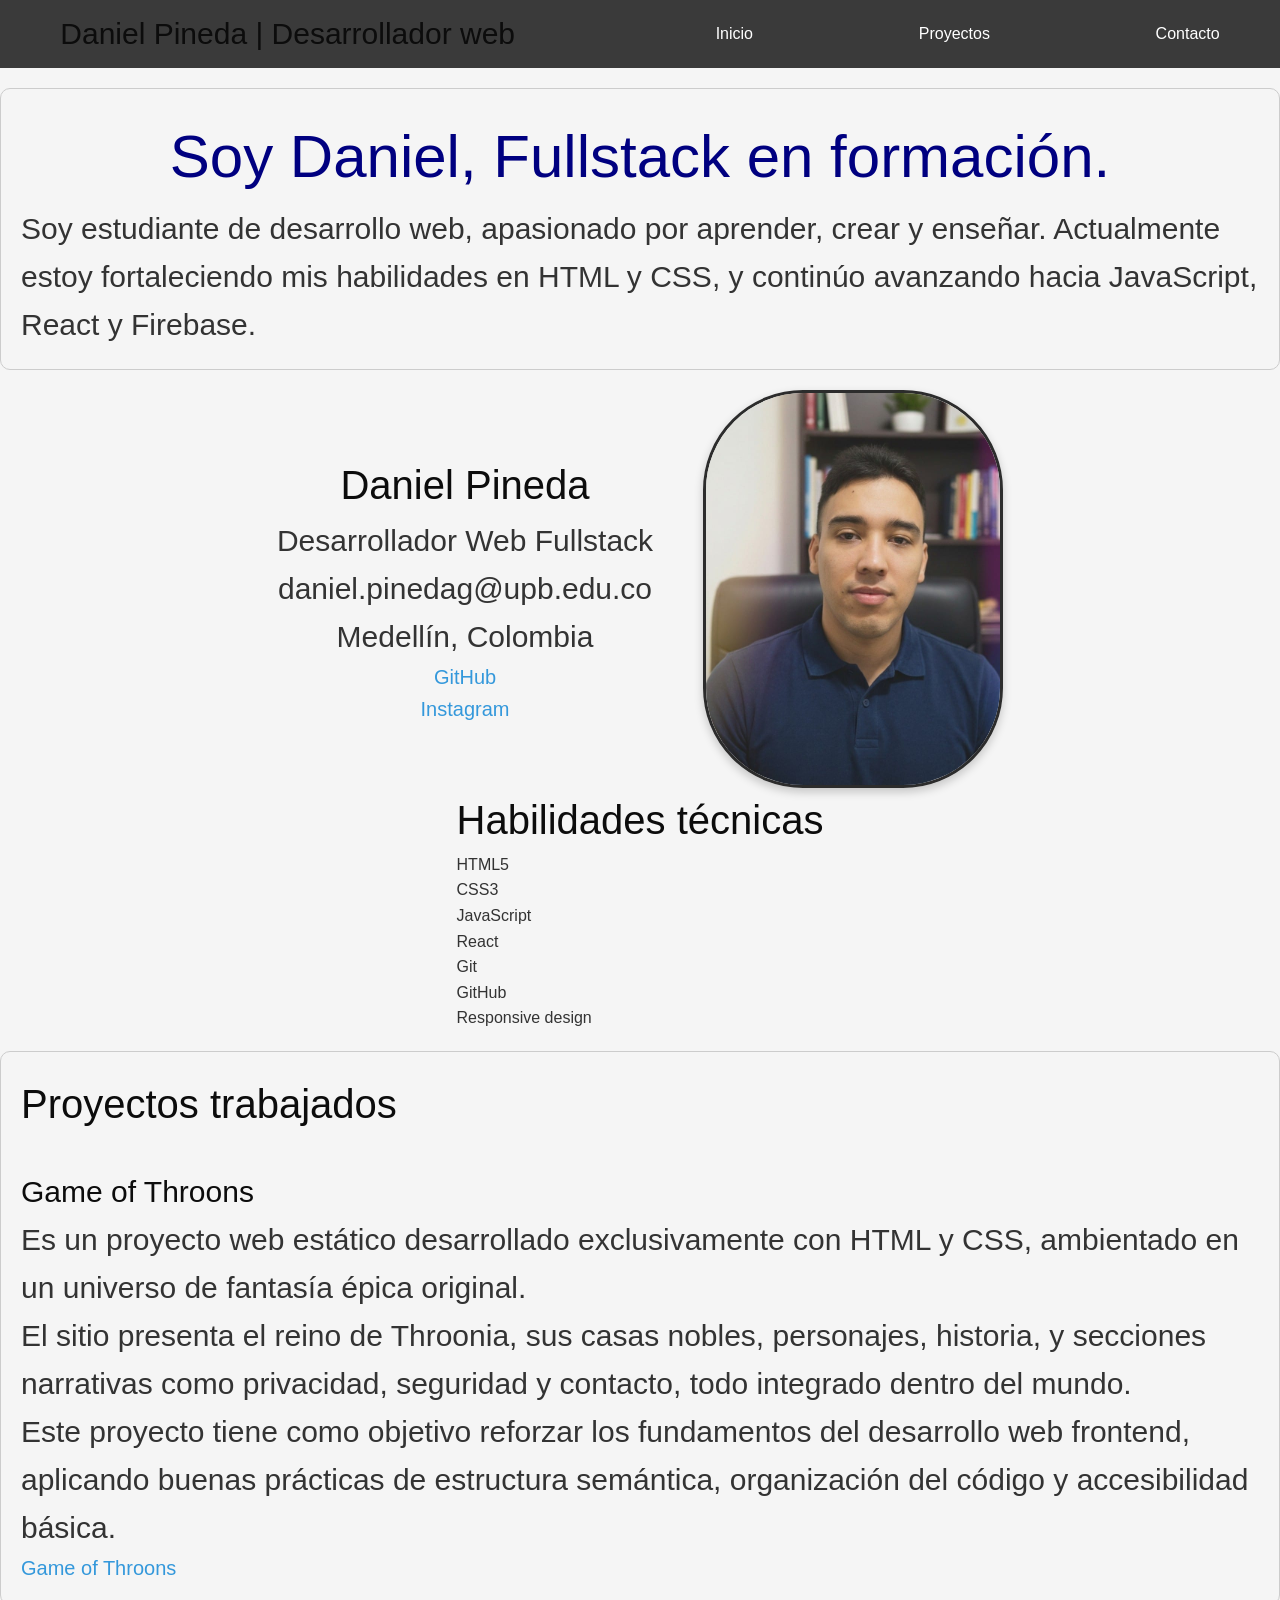
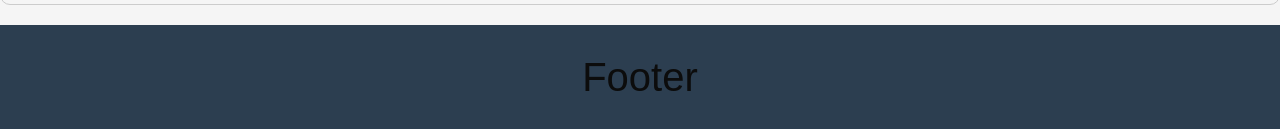
==== index.html @ d755cf54 "feat(portfolio): add technical skills section and reorganize layout" ====
<!DOCTYPE html>
<html lang="en">
<head>
    <meta charset="UTF-8">
    <meta name="viewport" content="width=device-width, initial-scale=1.0">
    <link rel="stylesheet" href="css/reset.css">
    <link rel="stylesheet" href="styles.css">
    <title>Daniel Pineda | Desarrollador Web</title>
</head>
<body>

    <header>

        <div class="header__container">

            <a href="index.html"> 
                <h3>Daniel Pineda | Desarrollador web</h3> 
            </a>

            <nav class="header__nav">

                <ul class="header__list">

                    <li class="header__list-item">
                        <a class="header__list-link" href="index.html">Inicio</a>
                    </li>
                    <li class="header__list-item">
                        <a class="header__list-link" href="#proyectos">Proyectos</a>
                    </li>
                    <li class="header__list-item">
                        <a class="header__list-link" href="#contacto">Contacto</a>
                    </li>

                </ul>
                
            </nav>

        </div>

    </header>

    <main>

        <div class="main__container">

            <section class="section__aboutme">

                <h1>Soy Daniel, Fullstack en formación.</h1>

                <p>Soy estudiante de desarrollo web, apasionado por aprender, crear y enseñar. Actualmente estoy fortaleciendo mis habilidades en HTML y CSS, y continúo avanzando hacia JavaScript, React y Firebase.</p>

            </section>

            
            <section class="aboutme__content">

                <div class="aboutme__description">

                    <h2>Daniel Pineda</h2>
                    <p>Desarrollador Web Fullstack</p>
                    <p>daniel.pinedag@upb.edu.co</p>
                    <p>Medellín, Colombia</p>

                    <a href="https://www.github.com/danielpineda404" target="_blank">GitHub</a>

                    <a href="https://www.instagram.com/danielpineda.404" target="_blank">Instagram</a>

                </div>

                <img class="aboutme__img" src="/assets/img/Imagen-DanielPineda-Oficina.jpeg" alt="foto daniel pineda sentado mirando a la camara">

            </section>

            <section class="section__stack">

                <ul>

                    <h2>Habilidades técnicas</h2>

                    <li>HTML5</li>
                    <li>CSS3</li>
                    <li>JavaScript</li>
                    <li>React</li>
                    <li>Git</li>
                    <li>GitHub</li>
                    <li>Responsive design</li>

                </ul>

            </section>

            <section class="section__projects">

                <ul class="header__list">

                    <h2>Proyectos trabajados</h2>

                    <li>

                        <h3>Game of Throons</h3>
                        <p>
                            Es un proyecto web estático desarrollado exclusivamente con HTML y CSS, ambientado en un universo de fantasía épica original.
                        </p>
                        <p>
                            El sitio presenta el reino de Throonia, sus casas nobles, personajes, historia, y secciones narrativas como privacidad, seguridad y contacto, todo integrado dentro del mundo.
                        </p>
                        <p>
                            <em>
                                Este proyecto tiene como objetivo reforzar los fundamentos del desarrollo web frontend, aplicando buenas prácticas de estructura semántica, organización del código y accesibilidad básica.
                            </em>
                        </p>
                    
                        <a href="https://devdanielpineda.github.io/Game-of-Throons/" target="_blank">Game of Throons</a>

                    </li>
                    
                </ul>

            </section>
        
        </div>

    </main>

    <footer>
        <h2>Footer</h2>
    </footer>

</body>
</html>
---- styles.css ----
*{
    box-sizing: border-box;
}

body{
    font-family: Arial, sans-serif;
    background-color: #f5f5f5;
    color: #333;
    line-height: 1.6;
}

.header__container{
    display: flex;
    justify-content: space-around;
    align-items: center;
    background-color: #3a3a3a;
    color: white;
    gap: 100px;
    flex-wrap: wrap;
    padding: 10px;
}

.header__nav{
    width: 40%;
}

.header__list{
    display: flex;
    justify-content: space-between;
    flex-wrap: wrap;
    gap: 2rem;
    list-style: none;
}

.header__list-link{
    color: #ffffff;
    text-decoration: none;
    font-size: 16px;
    font-weight: 100;
    transition: 0.3s ease-out;
}

.header__list-link:hover{
    color: #e4ff4dbb;
}

.main__container{
    display: flex;
    flex-direction: column;
    align-items: center;
    justify-content: center;
}

h1{
    font-size: 60px;
    color: navy;
}

h2{
    font-size: 40px;
    color: #0c0c0c;
}

h3{
    font-size: 30px;
    color: #0c0c0c;
}

p{
    font-size: 30px;
}

a{
    color: #3498db;
    text-decoration: none;
    font-size: 20px;
    font-weight: 100;
}

.section__aboutme{
    display: flex;
    flex-direction: column;
    align-items: center;
    padding: 20px;
    margin: 20px 0;
    border: 1px solid #ccc;
    border-radius: 10px;
}

.aboutme__content{
    display: flex;
    justify-content:center;
    width: 100%;
    gap: 50px;
}

.aboutme__img{
    width: 300px;
    object-fit: cover;
    border: 3px solid #2c2c2c;
    border-radius: 100px;
    box-shadow: 0 4px 10px rgba(0,0,0,0.2);
}

.aboutme__description{
    display: flex;
    flex-direction: column;
    align-items: center;
    justify-content: center;
}

.section__projects{
    padding: 20px;
    margin: 20px 0;
    border: 1px solid #ccc;
    border-radius: 10px;
}

footer{
    background-color: #2c3e50;
    color: white;
    padding: 20px;
    text-align: center;
}
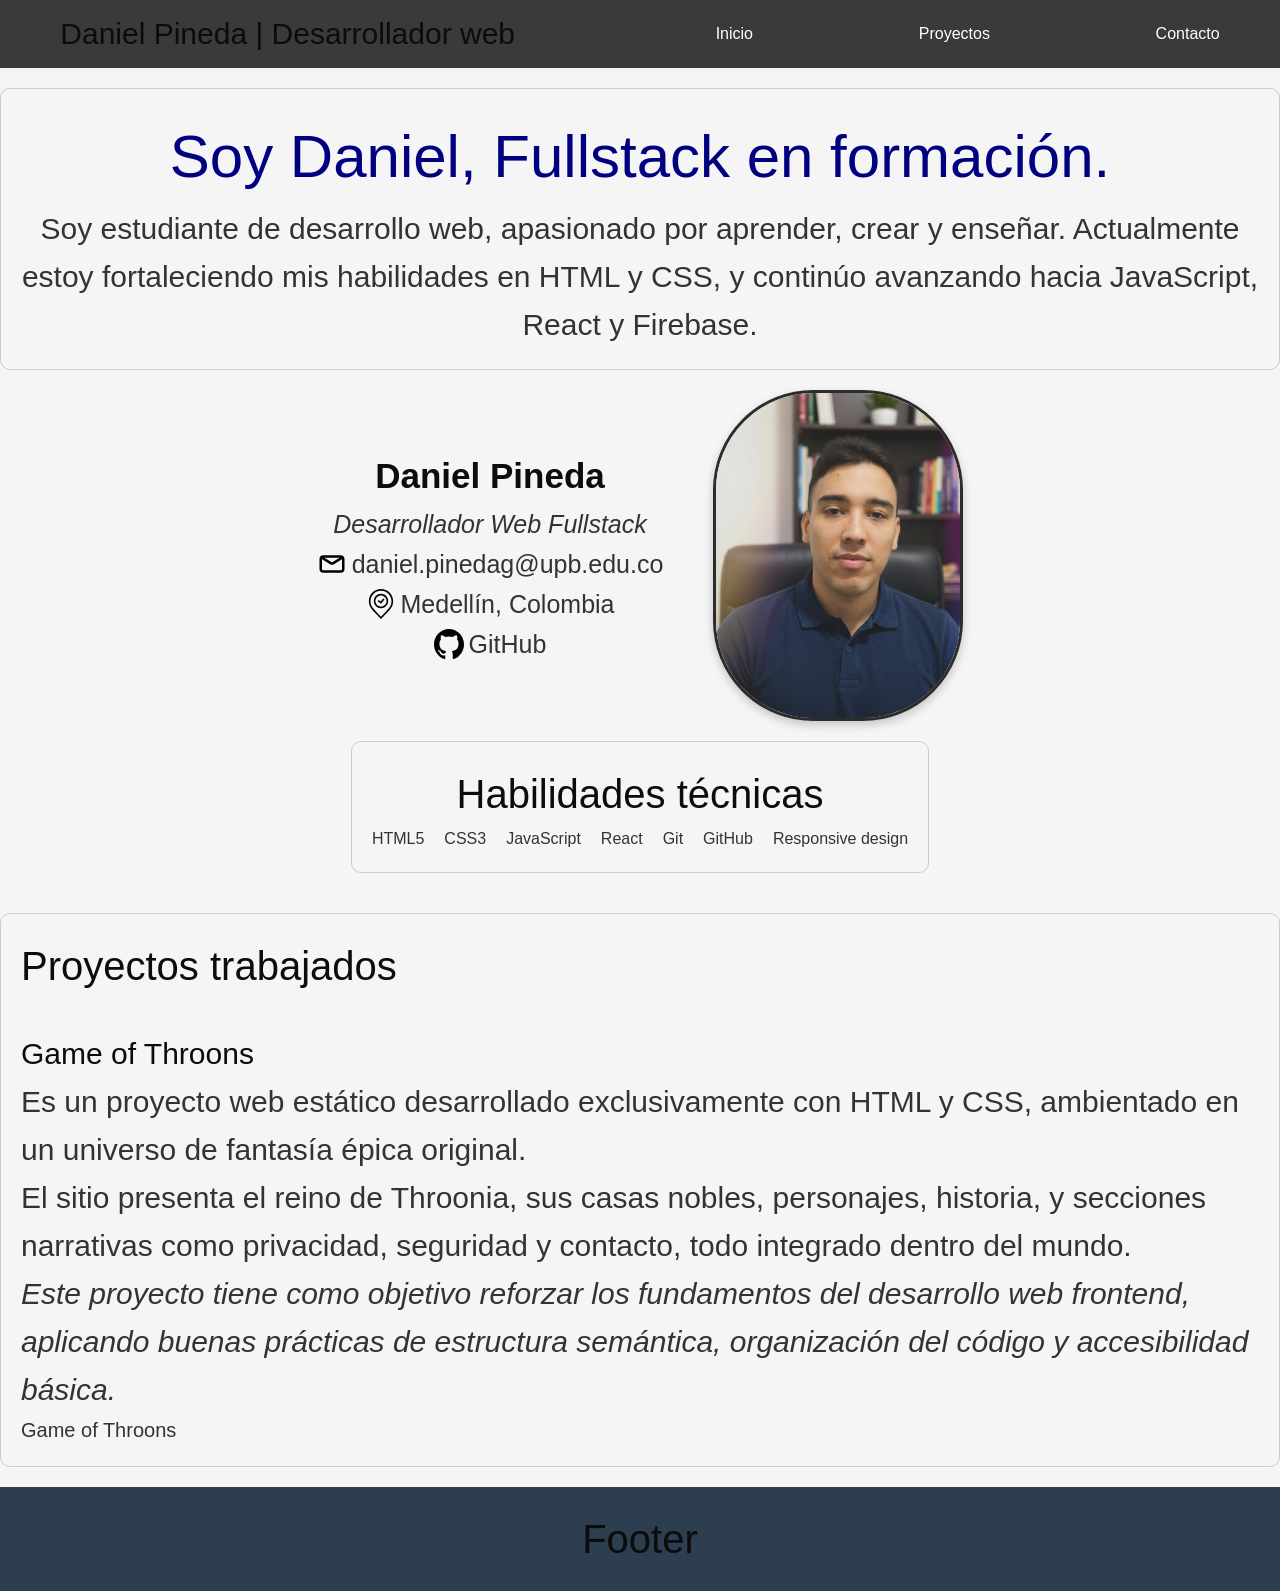
==== commit ef1d8d3f: "feat(index): update info section with icons and layout improvements" ====
--- a/index.html
+++ b/index.html
@@ -5,6 +5,8 @@
     <meta name="viewport" content="width=device-width, initial-scale=1.0">
     <link rel="stylesheet" href="css/reset.css">
     <link rel="stylesheet" href="styles.css">
+    <link rel="stylesheet" href="css/components/header.css">
+    <link rel="stylesheet" href="css/components/footer.css">
     <title>Daniel Pineda | Desarrollador Web</title>
 </head>
 <body>
@@ -50,32 +52,46 @@
                 <p>Soy estudiante de desarrollo web, apasionado por aprender, crear y enseñar. Actualmente estoy fortaleciendo mis habilidades en HTML y CSS, y continúo avanzando hacia JavaScript, React y Firebase.</p>
 
             </section>
+ 
+            <section class="section__information">
 
-            
-            <section class="aboutme__content">
+                <div class="information__description">
 
-                <div class="aboutme__description">
+                    <h2 class="information__title-name">Daniel Pineda</h2>
+                    <p class="information__item-description"><em>Desarrollador Web Fullstack</em></p>
 
-                    <h2>Daniel Pineda</h2>
-                    <p>Desarrollador Web Fullstack</p>
-                    <p>daniel.pinedag@upb.edu.co</p>
-                    <p>Medellín, Colombia</p>
+                    <div class="information__item">
 
-                    <a href="https://www.github.com/danielpineda404" target="_blank">GitHub</a>
+                        <img class="information__item-icon" src="assets/social/email-svgrepo-com.svg" alt="email icon">
+                        <p class="information__item-description">daniel.pinedag@upb.edu.co</p>
+                        
+                    </div>
 
-                    <a href="https://www.instagram.com/danielpineda.404" target="_blank">Instagram</a>
+                    <div class="information__item">
+
+                        <img class="information__item-icon" src="assets/social/location-svgrepo-com.svg" alt="location icon">
+                        <p class="information__item-description">Medellín, Colombia</p>
+
+                    </div>
+
+                    <div class="information__item">
+
+                        <img class="information__item-icon" src="assets/social/github-142-svgrepo-com.svg" alt="github icon">
+                        <a class="information__item-description" href="https://www.github.com/danielpineda404" target="_blank" rel="noopener noreferrer">GitHub</a>
+
+                    </div>
 
                 </div>
 
-                <img class="aboutme__img" src="/assets/img/Imagen-DanielPineda-Oficina.jpeg" alt="foto daniel pineda sentado mirando a la camara">
+                <img class="information__img" src="/assets/img/Imagen-DanielPineda-Oficina.jpeg" alt="foto daniel pineda sentado mirando a la camara">
 
             </section>
 
-            <section class="section__stack">
+            <section class="section__skills">
 
-                <ul>
+                <h2>Habilidades técnicas</h2>
 
-                    <h2>Habilidades técnicas</h2>
+                <ul class="skills__list">
 
                     <li>HTML5</li>
                     <li>CSS3</li>
--- a/styles.css
+++ b/styles.css
@@ -7,48 +7,6 @@
     background-color: #f5f5f5;
     color: #333;
     line-height: 1.6;
-}
-
-.header__container{
-    display: flex;
-    justify-content: space-around;
-    align-items: center;
-    background-color: #3a3a3a;
-    color: white;
-    gap: 100px;
-    flex-wrap: wrap;
-    padding: 10px;
-}
-
-.header__nav{
-    width: 40%;
-}
-
-.header__list{
-    display: flex;
-    justify-content: space-between;
-    flex-wrap: wrap;
-    gap: 2rem;
-    list-style: none;
-}
-
-.header__list-link{
-    color: #ffffff;
-    text-decoration: none;
-    font-size: 16px;
-    font-weight: 100;
-    transition: 0.3s ease-out;
-}
-
-.header__list-link:hover{
-    color: #e4ff4dbb;
-}
-
-.main__container{
-    display: flex;
-    flex-direction: column;
-    align-items: center;
-    justify-content: center;
 }
 
 h1{
@@ -71,42 +29,90 @@
 }
 
 a{
-    color: #3498db;
+    color:inherit;
     text-decoration: none;
     font-size: 20px;
     font-weight: 100;
+}
+
+em{
+    font-style: italic;
+}
+
+.main__container{
+    display: flex;
+    flex-direction: column;
+    align-items: center;
+    justify-content: center;
 }
 
 .section__aboutme{
     display: flex;
     flex-direction: column;
     align-items: center;
+    text-align: center;
     padding: 20px;
     margin: 20px 0;
     border: 1px solid #ccc;
     border-radius: 10px;
 }
 
-.aboutme__content{
+.section__information{
     display: flex;
     justify-content:center;
     width: 100%;
     gap: 50px;
 }
 
-.aboutme__img{
-    width: 300px;
+.information__description{
+    display: flex;
+    flex-direction: column;
+    align-items: center;
+    justify-content: center;
+}
+
+.information__title-name{
+    font-size: 35px;
+    font-weight:bold ;
+}
+
+.information__item{
+    display: flex;
+    align-items: center;
+    gap: 5px;
+}
+
+.information__item-icon{
+    width: 30px;
+}
+
+.information__item-description{
+    font-size: 25px;
+}
+
+.information__img{
+    width: 250px;
     object-fit: cover;
     border: 3px solid #2c2c2c;
     border-radius: 100px;
     box-shadow: 0 4px 10px rgba(0,0,0,0.2);
 }
 
-.aboutme__description{
+.section__skills{
     display: flex;
     flex-direction: column;
+    text-align: center;
+    padding: 20px;
+    margin: 20px 0;
+    border: 1px solid #ccc;
+    border-radius: 10px;
+}
+
+.skills__list{
+    display: flex;
+    justify-content: center;
     align-items: center;
-    justify-content: center;
+    gap: 20px;
 }
 
 .section__projects{
@@ -114,11 +120,4 @@
     margin: 20px 0;
     border: 1px solid #ccc;
     border-radius: 10px;
-}
-
-footer{
-    background-color: #2c3e50;
-    color: white;
-    padding: 20px;
-    text-align: center;
 }
--- a/css/components/header.css
+++ b/css/components/header.css
@@ -0,0 +1,34 @@
+.header__container{
+    display: flex;
+    justify-content: space-around;
+    align-items: center;
+    background-color: #3a3a3a;
+    color: white;
+    gap: 100px;
+    flex-wrap: wrap;
+    padding: 10px;
+}
+
+.header__nav{
+    width: 40%;
+}
+
+.header__list{
+    display: flex;
+    justify-content: space-between;
+    flex-wrap: wrap;
+    gap: 2rem;
+    list-style: none;
+}
+
+.header__list-link{
+    color: #ffffff;
+    text-decoration: none;
+    font-size: 16px;
+    font-weight: 100;
+    transition: 0.3s ease-out;
+}
+
+.header__list-link:hover{
+    color: #e4ff4dbb;
+}
--- a/css/components/footer.css
+++ b/css/components/footer.css
@@ -0,0 +1,6 @@
+footer{
+    background-color: #2c3e50;
+    color: white;
+    padding: 20px;
+    text-align: center;
+}
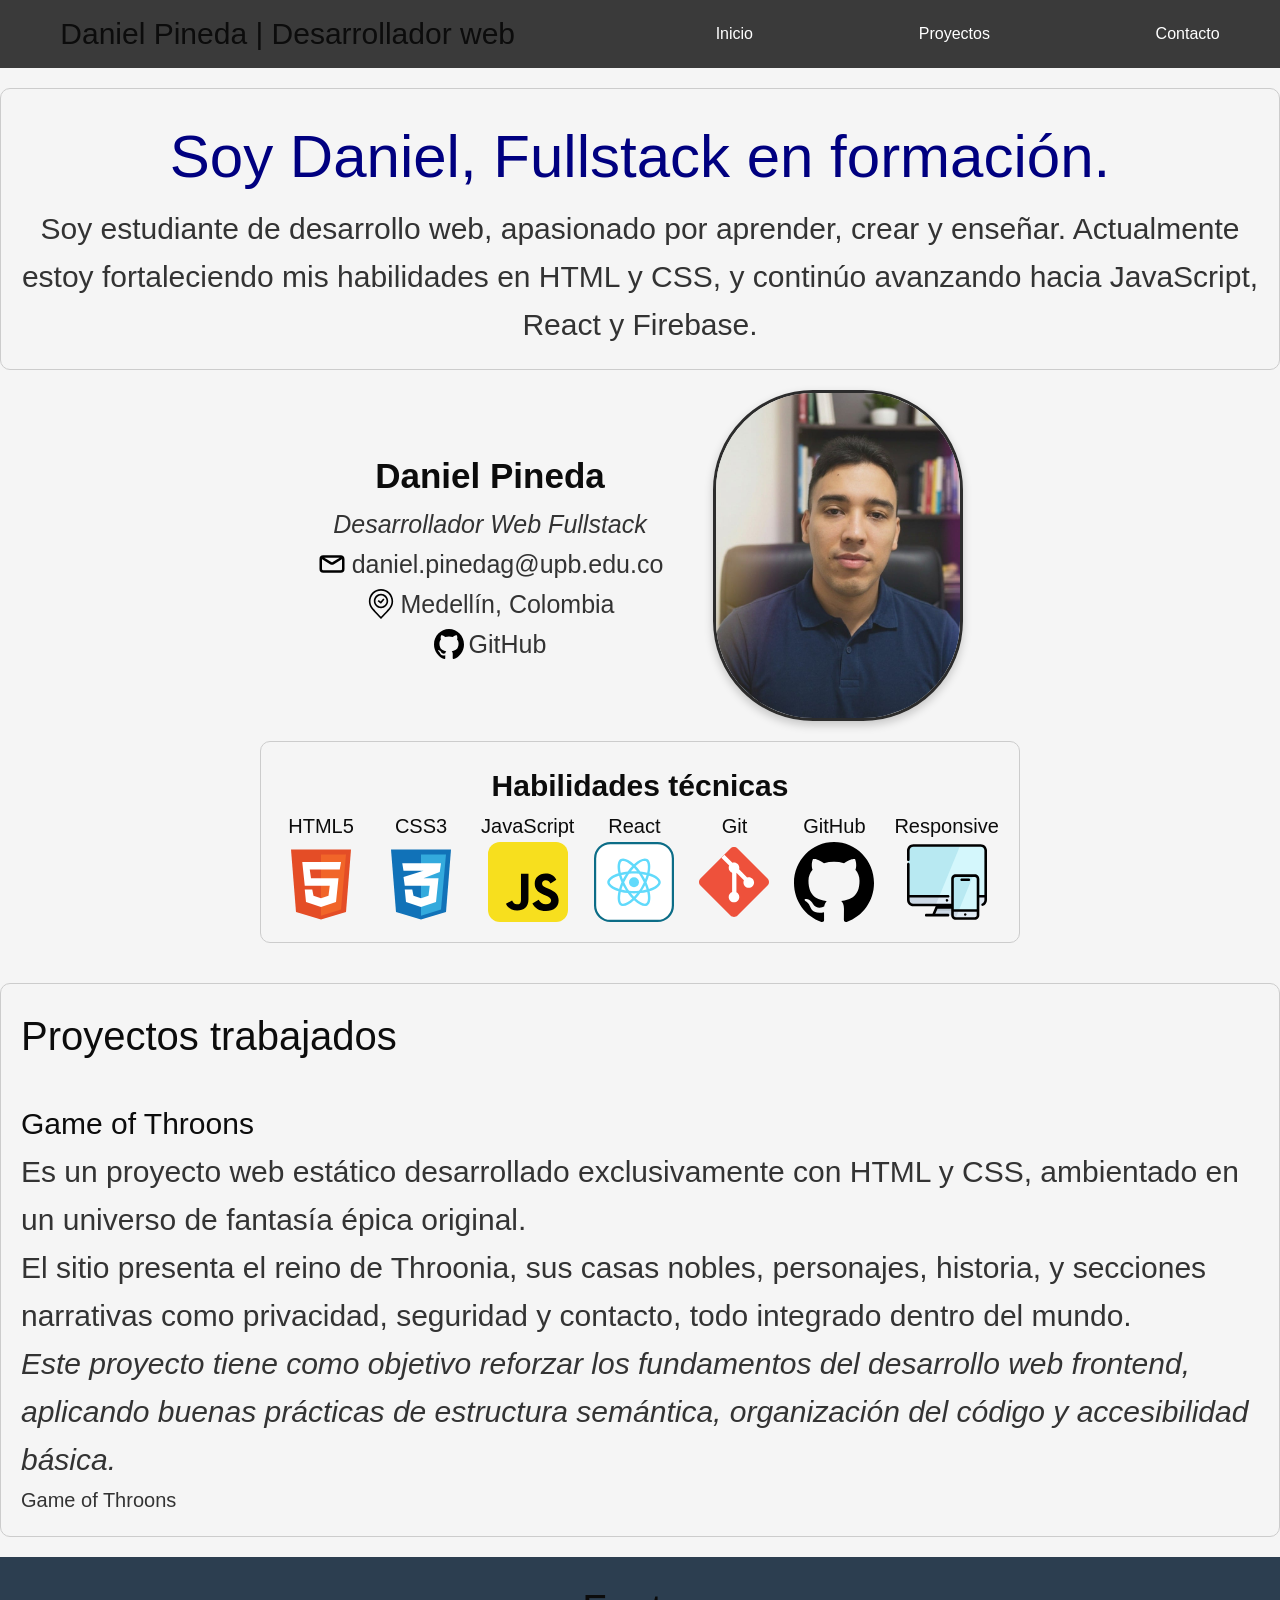
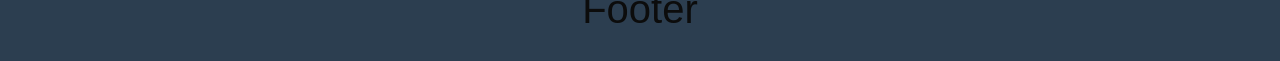
==== commit 6c24f291: "feat(index): update skills section with icons and layout improvements" ====
--- a/index.html
+++ b/index.html
@@ -89,17 +89,58 @@
 
             <section class="section__skills">
 
-                <h2>Habilidades técnicas</h2>
+                <h2 class="skills__title">Habilidades técnicas</h2>
 
                 <ul class="skills__list">
 
-                    <li>HTML5</li>
-                    <li>CSS3</li>
-                    <li>JavaScript</li>
-                    <li>React</li>
-                    <li>Git</li>
-                    <li>GitHub</li>
-                    <li>Responsive design</li>
+                    <li>
+                        <div class="skills__item">
+                            <h3 class="skills__item-title">HTML5</h3>
+                            <img class="skills__item-icon" src="assets/social/html-5-svgrepo-com.svg" alt="html5 icon">
+                        </div>
+                    </li>
+
+                    <li>
+                        <div class="skills__item">
+                            <h3 class="skills__item-title">CSS3</h3>
+                            <img class="skills__item-icon" src="assets/social/css-3-svgrepo-com.svg" alt="css3 icon">
+                        </div>    
+                    </li>
+
+                    <li>
+                        <div class="skills__item">
+                            <h3 class="skills__item-title">JavaScript</h3>
+                            <img class="skills__item-icon" src="assets/social/javascript-svgrepo-com.svg" alt="javascript icon">
+                        </div>     
+                    </li>
+
+                    <li>
+                        <div class="skills__item">
+                            <h3 class="skills__item-title">React</h3>
+                            <img class="skills__item-icon" src="assets/social/react-svgrepo-com.svg" alt="react icon">
+                        </div> 
+                    </li>
+
+                    <li>
+                        <div class="skills__item">
+                            <h3 class="skills__item-title">Git</h3>
+                            <img class="skills__item-icon" src="assets/social/git-svgrepo-com.svg" alt="git icon">
+                        </div> 
+                    </li>
+
+                    <li>
+                        <div class="skills__item">
+                            <h3 class="skills__item-title">GitHub</h3>
+                            <img class="skills__item-icon" src="assets/social/github-142-svgrepo-com.svg" alt="github icon">
+                        </div> 
+                    </li>
+
+                    <li>
+                        <div class="skills__item">
+                            <h3 class="skills__item-title">Responsive</h3>
+                            <img class="skills__item-icon" src="assets/social/monitor-responsive-svgrepo-com.svg" alt="responsive design icon">
+                        </div>
+                    </li>
 
                 </ul>
 
--- a/styles.css
+++ b/styles.css
@@ -108,11 +108,32 @@
     border-radius: 10px;
 }
 
+.skills__title{
+    font-size: 30px;
+    font-weight: bold;
+}
+
 .skills__list{
     display: flex;
     justify-content: center;
     align-items: center;
+    flex-wrap: wrap;
     gap: 20px;
+}
+
+.skills__item{
+    display: flex;
+    flex-direction: column;
+    align-items: center;
+}
+
+.skills__item-title{
+    font-size: 20px;
+    font-weight: 500;
+}
+
+.skills__item-icon{
+    width: 80px;
 }
 
 .section__projects{
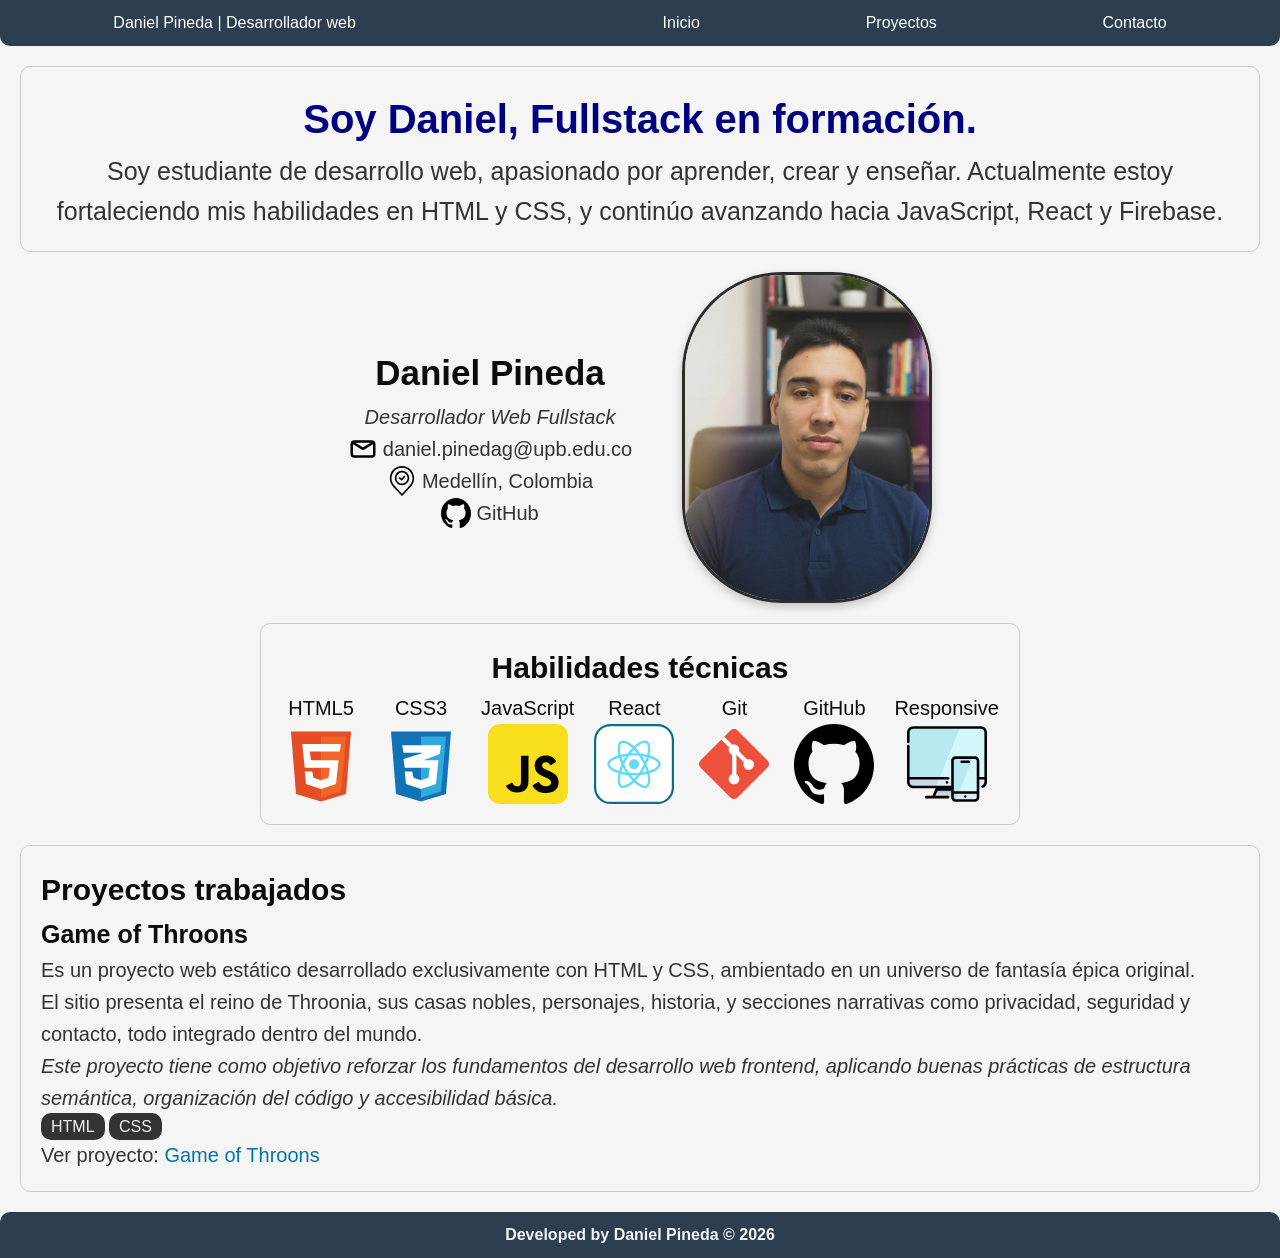
==== commit 1a188224: "style(css): fenie visual styles and spacing across sections" ====
--- a/index.html
+++ b/index.html
@@ -16,7 +16,7 @@
         <div class="header__container">
 
             <a href="index.html"> 
-                <h3>Daniel Pineda | Desarrollador web</h3> 
+                <h3 class="header__title">Daniel Pineda | Desarrollador web</h3> 
             </a>
 
             <nav class="header__nav">
@@ -47,9 +47,9 @@
 
             <section class="section__aboutme">
 
-                <h1>Soy Daniel, Fullstack en formación.</h1>
+                <h1 class="aboutme__title">Soy Daniel, Fullstack en formación.</h1>
 
-                <p>Soy estudiante de desarrollo web, apasionado por aprender, crear y enseñar. Actualmente estoy fortaleciendo mis habilidades en HTML y CSS, y continúo avanzando hacia JavaScript, React y Firebase.</p>
+                <p class="aboutme__description">Soy estudiante de desarrollo web, apasionado por aprender, crear y enseñar. Actualmente estoy fortaleciendo mis habilidades en HTML y CSS, y continúo avanzando hacia JavaScript, React y Firebase.</p>
 
             </section>
  
@@ -148,27 +148,30 @@
 
             <section class="section__projects">
 
-                <ul class="header__list">
+                <h2 class="projects__title">Proyectos trabajados</h2>
 
-                    <h2>Proyectos trabajados</h2>
+                <ul class="projects__list">
 
-                    <li>
+                    <li class="projects__list-item">
 
-                        <h3>Game of Throons</h3>
-                        <p>
+                        <h3 class="projects__item-title">Game of Throons</h3>
+                        <p class="projects__item-description">
                             Es un proyecto web estático desarrollado exclusivamente con HTML y CSS, ambientado en un universo de fantasía épica original.
                         </p>
-                        <p>
+                        <p class="projects__item-description">
                             El sitio presenta el reino de Throonia, sus casas nobles, personajes, historia, y secciones narrativas como privacidad, seguridad y contacto, todo integrado dentro del mundo.
                         </p>
-                        <p>
+                        <p class="projects__item-description">
                             <em>
                                 Este proyecto tiene como objetivo reforzar los fundamentos del desarrollo web frontend, aplicando buenas prácticas de estructura semántica, organización del código y accesibilidad básica.
                             </em>
                         </p>
+
+                        <span class="projects__tags">HTML</span>
+                        <span class="projects__tags">CSS</span>
                     
-                        <a href="https://devdanielpineda.github.io/Game-of-Throons/" target="_blank">Game of Throons</a>
-
+                        <p class="projects__item-description">Ver proyecto: <a class="projects__item-links" href="https://devdanielpineda.github.io/Game-of-Throons/" target="_blank">Game of Throons</a></p>
+                        
                     </li>
                     
                 </ul>
@@ -180,7 +183,7 @@
     </main>
 
     <footer>
-        <h2>Footer</h2>
+        <p class="footer__description">Developed by Daniel Pineda © 2026</p>
     </footer>
 
 </body>
--- a/styles.css
+++ b/styles.css
@@ -31,7 +31,6 @@
 a{
     color:inherit;
     text-decoration: none;
-    font-size: 20px;
     font-weight: 100;
 }
 
@@ -52,9 +51,18 @@
     align-items: center;
     text-align: center;
     padding: 20px;
-    margin: 20px 0;
+    margin: 20px 20px;
     border: 1px solid #ccc;
     border-radius: 10px;
+}
+
+.aboutme__title{
+    font-weight: bold;
+    font-size: 40px;
+}
+
+.aboutme__description{
+    font-size: 25px;
 }
 
 .section__information{
@@ -87,7 +95,7 @@
 }
 
 .information__item-description{
-    font-size: 25px;
+    font-size: 20px;
 }
 
 .information__img{
@@ -103,7 +111,7 @@
     flex-direction: column;
     text-align: center;
     padding: 20px;
-    margin: 20px 0;
+    margin: 20px 20px;
     border: 1px solid #ccc;
     border-radius: 10px;
 }
@@ -119,6 +127,7 @@
     align-items: center;
     flex-wrap: wrap;
     gap: 20px;
+    width: 100%;
 }
 
 .skills__item{
@@ -138,7 +147,33 @@
 
 .section__projects{
     padding: 20px;
-    margin: 20px 0;
+    margin: 0px 20px 20px 20px;
     border: 1px solid #ccc;
     border-radius: 10px;
+}
+
+.projects__title{
+    font-weight: bold;
+    font-size: 30px;
+}
+
+.projects__item-title{
+    font-weight: bold;
+    font-size: 25px;
+}
+
+.projects__tags{
+    color: #f2f2f2;
+    padding: 5px 10px;
+    border-radius: 10px;
+    background-color: #333333;
+}
+
+.projects__item-links{
+    color: #0074aa;
+}
+
+.projects__item-description{
+    font-weight: 100;
+    font-size: 20px;
 }
--- a/css/components/header.css
+++ b/css/components/header.css
@@ -2,11 +2,18 @@
     display: flex;
     justify-content: space-around;
     align-items: center;
-    background-color: #3a3a3a;
+    background-color: #2c3e50;
     color: white;
     gap: 100px;
     flex-wrap: wrap;
     padding: 10px;
+    border-radius: 0px 0px 10px 10px;
+}
+
+.header__title{
+    font-weight: 100;
+    font-size: 16px;
+    color: white;
 }
 
 .header__nav{
@@ -30,5 +37,5 @@
 }
 
 .header__list-link:hover{
-    color: #e4ff4dbb;
+    color: #e08c0dbb;
 }
--- a/css/components/footer.css
+++ b/css/components/footer.css
@@ -1,6 +1,13 @@
 footer{
     background-color: #2c3e50;
     color: white;
-    padding: 20px;
+    padding: 10px;
     text-align: center;
+    border-radius: 10px 10px 0px 0px;
+}
+
+.footer__description{
+    color: #f3f3f3;
+    font-size: 16px;
+    font-weight: bold;
 }
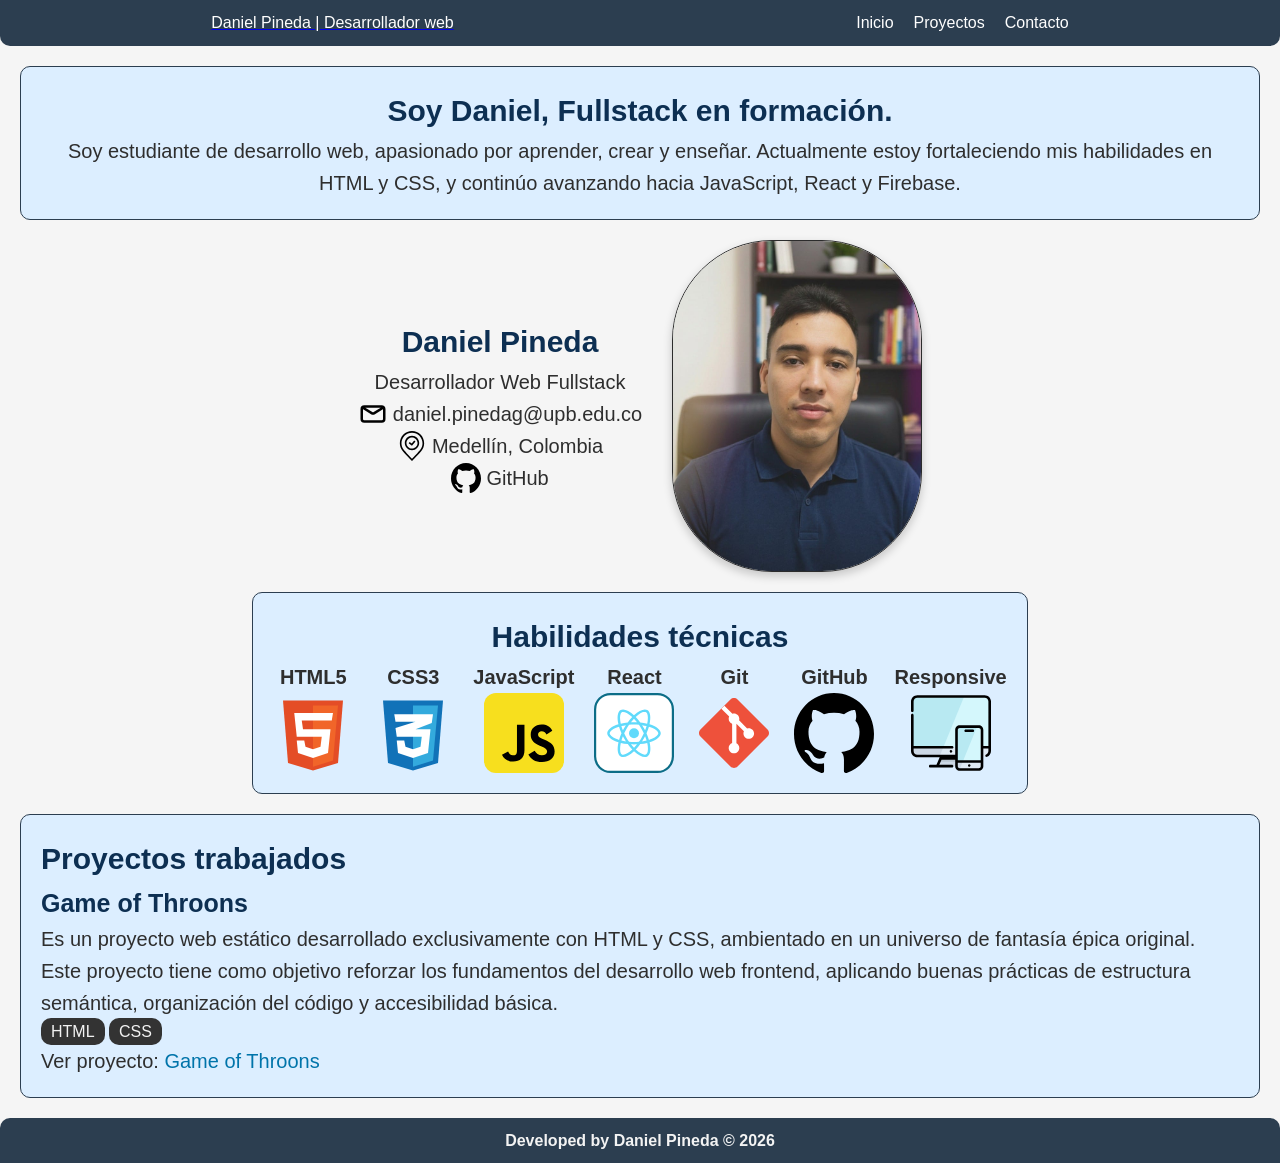
==== commit 6d108442: "style(css): refine visual styles and improve responsive design" ====
--- a/index.html
+++ b/index.html
@@ -58,7 +58,7 @@
                 <div class="information__description">
 
                     <h2 class="information__title-name">Daniel Pineda</h2>
-                    <p class="information__item-description"><em>Desarrollador Web Fullstack</em></p>
+                    <p class="information__item-description">Desarrollador Web Fullstack</p>
 
                     <div class="information__item">
 
@@ -77,7 +77,7 @@
                     <div class="information__item">
 
                         <img class="information__item-icon" src="assets/social/github-142-svgrepo-com.svg" alt="github icon">
-                        <a class="information__item-description" href="https://www.github.com/danielpineda404" target="_blank" rel="noopener noreferrer">GitHub</a>
+                        <a class="information__item-link" href="https://www.github.com/danielpineda404" target="_blank" rel="noopener noreferrer">GitHub</a>
 
                     </div>
 
@@ -158,13 +158,9 @@
                         <p class="projects__item-description">
                             Es un proyecto web estático desarrollado exclusivamente con HTML y CSS, ambientado en un universo de fantasía épica original.
                         </p>
+
                         <p class="projects__item-description">
-                            El sitio presenta el reino de Throonia, sus casas nobles, personajes, historia, y secciones narrativas como privacidad, seguridad y contacto, todo integrado dentro del mundo.
-                        </p>
-                        <p class="projects__item-description">
-                            <em>
-                                Este proyecto tiene como objetivo reforzar los fundamentos del desarrollo web frontend, aplicando buenas prácticas de estructura semántica, organización del código y accesibilidad básica.
-                            </em>
+                            Este proyecto tiene como objetivo reforzar los fundamentos del desarrollo web frontend, aplicando buenas prácticas de estructura semántica, organización del código y accesibilidad básica.
                         </p>
 
                         <span class="projects__tags">HTML</span>
--- a/styles.css
+++ b/styles.css
@@ -5,37 +5,8 @@
 body{
     font-family: Arial, sans-serif;
     background-color: #f5f5f5;
-    color: #333;
+    color: #2e2e2e;
     line-height: 1.6;
-}
-
-h1{
-    font-size: 60px;
-    color: navy;
-}
-
-h2{
-    font-size: 40px;
-    color: #0c0c0c;
-}
-
-h3{
-    font-size: 30px;
-    color: #0c0c0c;
-}
-
-p{
-    font-size: 30px;
-}
-
-a{
-    color:inherit;
-    text-decoration: none;
-    font-weight: 100;
-}
-
-em{
-    font-style: italic;
 }
 
 .main__container{
@@ -52,24 +23,27 @@
     text-align: center;
     padding: 20px;
     margin: 20px 20px;
-    border: 1px solid #ccc;
+    border: 1px solid #2c3e50;
     border-radius: 10px;
+    background-color: #dceeff;
 }
 
 .aboutme__title{
     font-weight: bold;
-    font-size: 40px;
+    font-size: 30px;
+    color: #0d2f52;
 }
 
 .aboutme__description{
-    font-size: 25px;
+    font-size: 20px;
 }
 
 .section__information{
     display: flex;
     justify-content:center;
+    flex-wrap: wrap;
     width: 100%;
-    gap: 50px;
+    gap: 30px;
 }
 
 .information__description{
@@ -80,8 +54,9 @@
 }
 
 .information__title-name{
-    font-size: 35px;
-    font-weight:bold ;
+    font-size: 30px;
+    font-weight:bold;
+    color: #0d2f52;
 }
 
 .information__item{
@@ -98,10 +73,20 @@
     font-size: 20px;
 }
 
+.information__item-link{
+    font-size: 20px;
+    text-decoration: none;
+    color: inherit;
+}
+
+.information__item-link:hover{
+    color: #e08c0dbb;
+}
+
 .information__img{
     width: 250px;
     object-fit: cover;
-    border: 3px solid #2c2c2c;
+    border: 1px solid #2c2c2c;
     border-radius: 100px;
     box-shadow: 0 4px 10px rgba(0,0,0,0.2);
 }
@@ -112,13 +97,15 @@
     text-align: center;
     padding: 20px;
     margin: 20px 20px;
-    border: 1px solid #ccc;
+    border: 1px solid #2c3e50;
     border-radius: 10px;
+    background-color: #dceeff;
 }
 
 .skills__title{
     font-size: 30px;
     font-weight: bold;
+    color: #0d2f52;
 }
 
 .skills__list{
@@ -138,7 +125,7 @@
 
 .skills__item-title{
     font-size: 20px;
-    font-weight: 500;
+    font-weight: 600;
 }
 
 .skills__item-icon{
@@ -148,18 +135,21 @@
 .section__projects{
     padding: 20px;
     margin: 0px 20px 20px 20px;
-    border: 1px solid #ccc;
+    border: 1px solid #2c3e50;
     border-radius: 10px;
+    background-color: #dceeff;
 }
 
 .projects__title{
     font-weight: bold;
     font-size: 30px;
+    color: #0d2f52;
 }
 
 .projects__item-title{
     font-weight: bold;
     font-size: 25px;
+    color: #0d2f52;
 }
 
 .projects__tags{
@@ -171,9 +161,14 @@
 
 .projects__item-links{
     color: #0074aa;
+    font-size: 20px;
+    text-decoration: none;
+}
+
+.projects__item-links:hover{
+    color: #035175;
 }
 
 .projects__item-description{
-    font-weight: 100;
     font-size: 20px;
 }
--- a/css/components/header.css
+++ b/css/components/header.css
@@ -1,10 +1,7 @@
 .header__container{
     display: flex;
     justify-content: space-around;
-    align-items: center;
     background-color: #2c3e50;
-    color: white;
-    gap: 100px;
     flex-wrap: wrap;
     padding: 10px;
     border-radius: 0px 0px 10px 10px;
@@ -16,16 +13,11 @@
     color: white;
 }
 
-.header__nav{
-    width: 40%;
-}
-
 .header__list{
     display: flex;
     justify-content: space-between;
-    flex-wrap: wrap;
-    gap: 2rem;
     list-style: none;
+    gap: 20px;
 }
 
 .header__list-link{
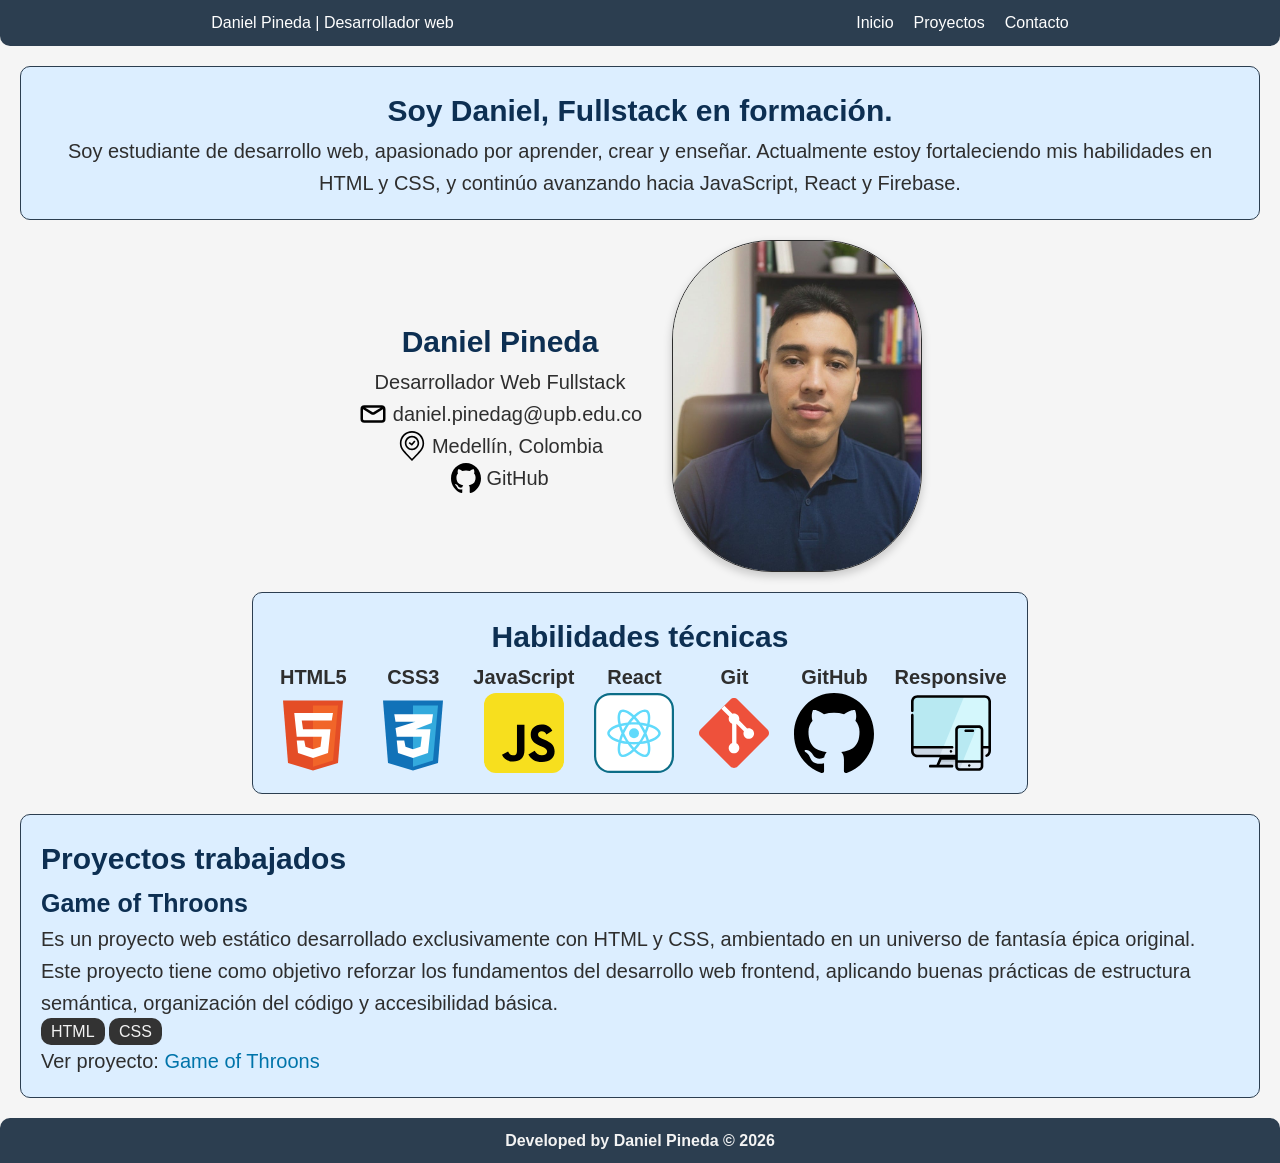
==== commit 0763354d: "feat(pages): add projects and contact pages with navigation links" ====
--- a/index.html
+++ b/index.html
@@ -15,7 +15,7 @@
 
         <div class="header__container">
 
-            <a href="index.html"> 
+            <a class="header__title-link" href="index.html"> 
                 <h3 class="header__title">Daniel Pineda | Desarrollador web</h3> 
             </a>
 
@@ -27,10 +27,10 @@
                         <a class="header__list-link" href="index.html">Inicio</a>
                     </li>
                     <li class="header__list-item">
-                        <a class="header__list-link" href="#proyectos">Proyectos</a>
+                        <a class="header__list-link" href="pages/projects.html">Proyectos</a>
                     </li>
                     <li class="header__list-item">
-                        <a class="header__list-link" href="#contacto">Contacto</a>
+                        <a class="header__list-link" href="pages/contact.html">Contacto</a>
                     </li>
 
                 </ul>
--- a/css/components/header.css
+++ b/css/components/header.css
@@ -5,6 +5,10 @@
     flex-wrap: wrap;
     padding: 10px;
     border-radius: 0px 0px 10px 10px;
+}
+
+.header__title-link{
+    text-decoration: none;
 }
 
 .header__title{
